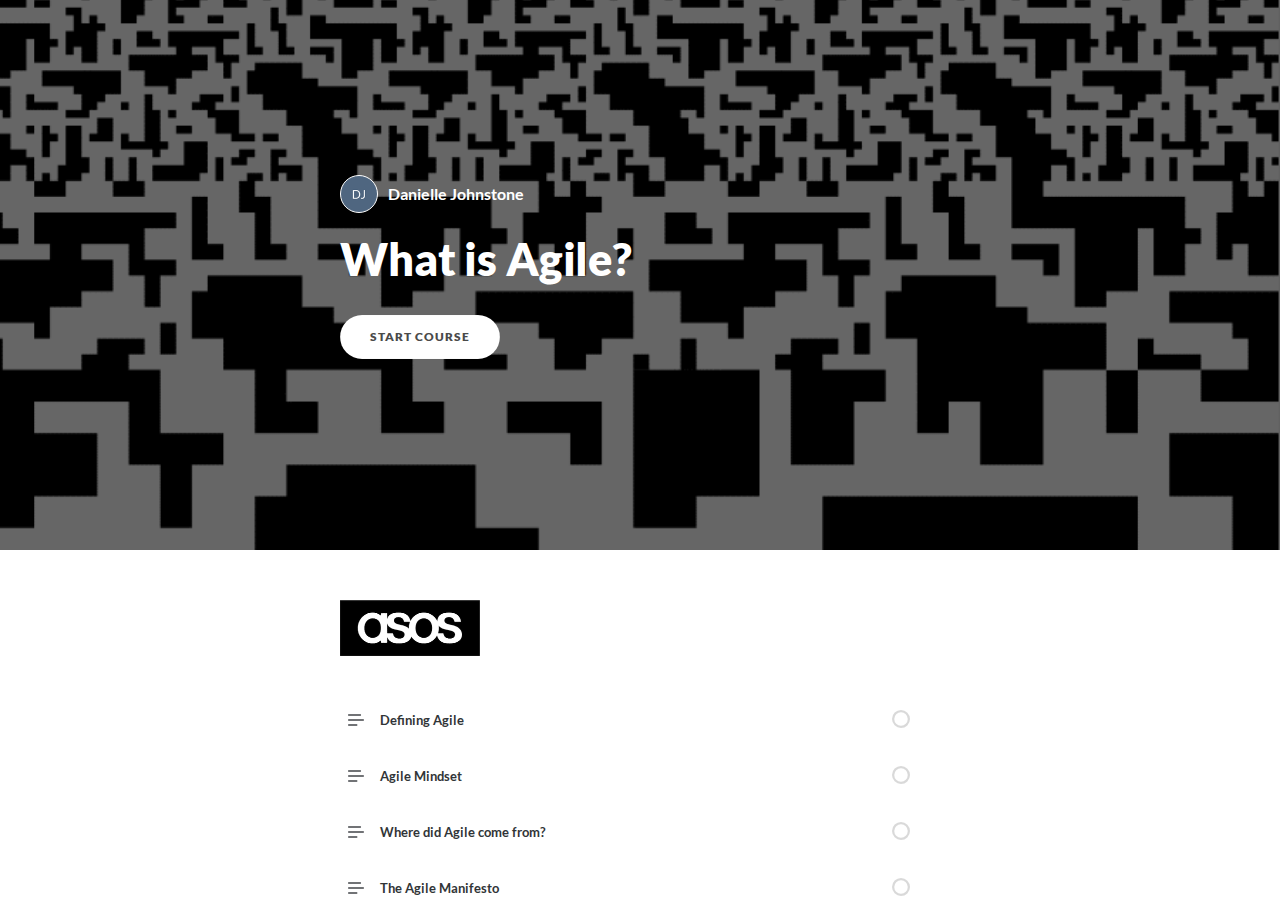
==== index.html @ 7e44b884 "Add files via upload" ====
<!DOCTYPE html>
<html lang="en" class="">
  <head>
    <meta http-equiv="X-UA-Compatible" content="IE=edge,chrome=1">
    <meta name="viewport" content="width=device-width, initial-scale=1">
    <meta charset="utf-8">

    <title>What is Agile? </title>

    <link type="text/css" rel="stylesheet" href="lib/icomoon.css">
    <link type="text/css" rel="stylesheet" href="lib/main.bundle.css">
    <script type="text/javascript" src="lib/player-0.0.11.min.js"></script>
    <script type="text/javascript" src="lib/lzwcompress.js"></script>

    <!-- Resize Hack -->
    <script type="text/javascript">
      window.resizeTo(screen.width, screen.height);
    </script>
    
    <!--[if lt IE 9]>
    <script src="//html5shiv.googlecode.com/svn/trunk/html5.js"></script>
    <![endif]-->
  </head>
  <body>
    <style>
      .brand--head, .brand--head *   { font-family: 'ASOS Sans Text' !important; }
      .brand--body, .brand--body *   { font-family: 'ASOS Sans Text' !important; }
      .brand--lhead, .brand--lhead * { font-family: 'ASOS Sans Text' !important; }
      .brand--lbody, .brand--lbody * { font-family: 'ASOS Sans Text' !important; }
      .brand--ui, .brand--ui *       { font-family: 'Lato' !important; }

      .brand--beforeHead:before { font-family: 'ASOS Sans Text' !important; }
      .brand--afterHead:after { font-family: 'ASOS Sans Text' !important; }

      .brand--background        { background-color: #FF385C !important; }
      .brand--background-all *  { background-color: #FF385C !important; }
      .brand--border            { border-color: #FF385C !important; }
      .brand--color             { color: #FF385C !important; }
      .brand--color-all *       { color: #FF385C !important; }
      .brand--shadow            { box-shadow: 0 0 0 0.2rem #FF385C !important; }
      .brand--shadow-all *      { box-shadow: 0 0 0 0.2rem #FF385C !important; }
      .brand--fill              { fill: #FF385C !important; }
      .brand--stroke            { stroke: #FF385C !important; }

      .brand--beforeBackground:before { background-color: #FF385C !important; }
      .brand--beforeBorder:before     { border-color: #FF385C !important; }
      .brand--beforeColor:before      { color: #FF385C !important; }

      .brand--afterBackground:after { background-color: #FF385C !important; }
      .brand--afterBorder:after     { border-color: #FF385C !important; }
      .brand--afterColor:after      { color: #FF385C !important; }

      /* should be applied to containers where links
         need to appear in brand color */
      .brand--linkColor a { color: #FF385C !important; }

      /* should be applied to containers where links
         need to change to brand color on hover */
      .brand--linkColorHover a:hover { color: #FF385C !important; }

      /* should be applied to any single element that
         needs to change color on hover */
      .brand--hoverColor:hover { color: #FF385C !important; }

      /* TODO: probably need a way to create a 5-10% darker/lighter color */
      .brand--linkColor a:hover,
      .button.brand--background:hover { opacity: .65 !important; }

      @media (min-width: 47.9375em) { /* 768px */
        .brand--min768--background { background-color: #FF385C !important; }
        .brand--min768--border     { border-color: #FF385C !important; }
        .brand--min768--color      { color: #FF385C !important; }
      }

      @media (max-width: 47.9375em) { /* 768px */
        .brand--max768--background { background-color: #FF385C !important; }
        .brand--max768--border     { border-color: #FF385C !important; }
        .brand--max768--color      { color: #FF385C !important; }
      }
    </style>
    <div id="app"></div>
    <script type="text/javascript">
  (function(root) {
    window.labelSet = {"id":"nV2_aOqWJse--3b77nsTFACg","author":"aid|3aca7b11-3ef2-49eb-9573-bd2bbcf15d71","name":"English","defaultId":1,"defaultSet":true,"labels":{"result":"result","search":"search","results":"results","quizNext":"NEXT","tabGroup":"Tab","codeGroup":"Code","noResults":"No results for","noteGroup":"Note","quizScore":"COMPLETE","quizStart":"SEE MODEL","courseExit":"EXIT COURSE","courseHome":"Home","lessonName":"Lesson","quizSubmit":"SUBMIT","quoteGroup":"Quote","salutation":"👋 Bye!","buttonGroup":"Button","courseStart":"START COURSE","embedViewOn":"VIEW ON","exitMessage":"You may now leave this page.","quizCorrect":"Great!","quizPassing":"","quizResults":"Results","courseResume":"RESUME COURSE","processStart":"START","processSwipe":"Swipe to continue","quizContinue":"Continue","quizLandmark":"Quiz","quizQuestion":"MODEL","courseDetails":"DETAILS","embedReadMore":"Read more","feedbackGroup":"Feedback","quizIncorrect":"Incorrect","quizTakeAgain":"TRY AGAIN","sortingReplay":"REPLAY","accordionGroup":"Accordion","embedLinkGroup":"Embedded web content","lessonComplete":"COMPLETE","statementGroup":"Statement","storylineGroup":"Storyline","attachmentGroup":"File Attachment","embedPhotoGroup":"Embedded photo","embedVideoGroup":"Embedded video","playButtonLabel":"Play","processComplete":"Complete","processLandmark":"Process","processNextStep":"NEXT STEP","processStepName":"Step","seekSliderLabel":"Seek","sortingLandmark":"Sorting Activity","audioPlayerGroup":"Audio player. You can use the space bar to toggle playback and arrow keys to scrub.","buttonStackGroup":"Button stack","embedPlayerGroup":"Embedded media player","lessonRestricted":"Lessons must be completed in order","pauseButtonLabel":"Pause","scenarioComplete":"Scenario Complete!","scenarioContinue":"CONTINUE","scenarioTryAgain":"TRY AGAIN","textOnImageGroup":"Text on image","timelineLandmark":"Timeline","urlEmbedLandmark":"URL/Embed","videoPlayerGroup":"Video player. You can use the space bar to toggle playback and arrow keys to scrub.","blocksClickToFlip":"Click to flip","blocksPreposition":"of","bulletedListGroup":"Bulleted list","checkboxListGroup":"Checkbox list","imageAndTextGroup":"Image and text","imageGalleryGroup":"Image gallery","lessonPreposition":"of","numberedListGroup":"Numbered list","processLessonName":"Lesson","processStartAgain":"START AGAIN","scenarioStartOver":"START OVER","courseSkipToLesson":"SKIP TO LESSON","flashcardBackLabel":"Flashcard back","flashcardGridGroup":"Flashcard grid","nextFlashCardLabel":"Next flashcard","a11yRegionNavLesson":"Navigation menu","flashcardFrontLabel":"Flashcard front","flashcardStackGroup":"Flashcard stack","knowledgeCheckGroup":"Knowledge check","sortingCardsCorrect":"Cards Correct","a11yRegionMainLesson":"Lesson content","hamburgerButtonLabel":"Course Overview Sidebar","lessonHeaderLandmark":"Lesson Header","numberedDividerGroup":"Numbered divider","a11yRegionNavOverview":"Table of contents","lessonContentLandmark":"Lesson Content","lessonSidebarLandmark":"Lesson Sidebar","quizAnswerPlaceholder":"Type your answer here","a11yRegionMainOverview":"Course overview","labeledGraphicLandmark":"Labeled Graphic","previousFlashCardLabel":"Previous flashcard","processStepPreposition":"of","overviewPageTitleSuffix":"Overview","quizAcceptableResponses":"Acceptable responses","quizRequirePassingScore":"You must describe this model to complete","timelineCardGroupPrefix":"Timeline Card","labeledGraphicBubbleLabel":"Labeled graphic bubble","labeledGraphicMarkerLabel":"Labeled graphic marker","labeledGraphicNextMarkerLabel":"Next marker","labeledGraphicPreviousMarkerLabel":"Previous marker","a11yGroupAudioPlayer":"Audio player","a11yGroupVideoPlayer":"Video player"},"deleted":false,"createdAt":"2022-06-07T15:04:15.568Z","updatedAt":"2022-10-12T09:21:20.914Z","iso639Code":"en","transferredAt":null};
    window.courseData = "[base64]/[base64]/IEhvdyBkaWQgeW91ciByZXN1bHRzIGNvbXBhcmU/[base64]/[base64]/[base64]/[base64]/[base64]/[base64]/[base64]/[base64]/PC9zcGFuPjwvcD48cD48c3BhbiBzdHlsZT1cImZvbnQtc2l6ZTogMjRweDtcIj5DYW4geW91IHNwb3QgYW55IGFyZWFzIGluIHlvdXIgd29yayB0aGF0IGNvdWxkIGJlbmVmaXQgZnJvbSBtb3JlIGFnaWxpdHk/[base64]";
    window.partnerContent = [];

    function isExport() {
      return true;
    }

    function resolvePath(path) {
      return ('assets/').concat(path);
    }

    function resolveFontPath(font) {
      return ('lib/fonts/').concat(font.key.split('/').reverse()[0]);
    }

    root.Runtime = {
      isExport: isExport,
      resolvePath: resolvePath,
      resolveFontPath: resolveFontPath
    };
  }(window));
</script>

    
    <script src="lib/main.bundle.js"></script>
    
  </body>
</html>
---- lib/icomoon.css ----
@font-face {
	font-family: 'icomoon';
	src:  url('fonts/icomoon.ttf') format('truetype'),
				url('fonts/icomoon.woff') format('woff');
	font-weight: normal;
	font-style: normal;
}

[class^="icon-"], [class*=" icon-"] {
	/* use !important to prevent issues with browser extensions that change fonts */
	font-family: 'icomoon' !important;
	speak: none;
	font-style: normal;
	font-weight: normal;
	font-variant: normal;
	text-transform: none;
	line-height: 1;

	/* Better Font Rendering =========== */
	-webkit-font-smoothing: antialiased;
	-moz-osx-font-smoothing: grayscale;
}

.icon-edit-author-name:before {
	content: "\e976";
}
.icon-lock:before {
	content: "\e977";
}
.icon-checkmark-valid:before {
	content: "\e95d";
}
.icon-close-media-panel:before {
	content: "\e95e";
}
.icon-trash4:before {
	content: "\e95f";
}
.icon-x-invalid-url:before {
	content: "\e960";
}
.icon-attach2:before {
	content: "\e961";
}
.icon-bold:before {
	content: "\e962";
}
.icon-fontcolor:before {
	content: "\e963";
}
.icon-fontsize:before {
	content: "\e964";
}
.icon-italic:before {
	content: "\e965";
}
.icon-link:before {
	content: "\e966";
}
.icon-orderedlist:before {
	content: "\e967";
}
.icon-quote:before {
	content: "\e968";
}
.icon-unorderedlist:before {
	content: "\e969";
}
.icon-feedback:before {
	content: "\e910";
}
.icon-review:before {
	content: "\e911";
}
.icon-customizable:before {
	content: "\e908";
}
.icon-design:before {
	content: "\e909";
}
.icon-interactions:before {
	content: "\e90a";
}
.icon-questions:before {
	content: "\e90b";
}
.icon-scenarios2:before {
	content: "\e90c";
}
.icon-slides:before {
	content: "\e90d";
}
.icon-desktop:before {
	content: "\e902";
}
.icon-expressions:before {
	content: "\e903";
}
.icon-poses:before {
	content: "\e904";
}
.icon-retina:before {
	content: "\e905";
}
.icon-scenarios:before {
	content: "\e906";
}
.icon-transparency:before {
	content: "\e907";
}
.icon-Master-01:before {
	content: "\e934";
}
.icon-Master-02:before {
	content: "\e93a";
}
.icon-Master-03:before {
	content: "\e939";
}
.icon-Master-04:before {
	content: "\e936";
}
.icon-Master-05:before {
	content: "\e93b";
}
.icon-Master-06:before {
	content: "\e935";
}
.icon-Master-07:before {
	content: "\e937";
}
.icon-Master-08:before {
	content: "\e938";
}
.icon-Master-09:before {
	content: "\e922";
}
.icon-Master-10:before {
	content: "\e926";
}
.icon-Master-11:before {
	content: "\e924";
}
.icon-Master-12:before {
	content: "\e928";
}
.icon-Master-13:before {
	content: "\e923";
}
.icon-Master-14:before {
	content: "\e925";
}
.icon-Master-15:before {
	content: "\e929";
}
.icon-Master-16:before {
	content: "\e927";
}
.icon-Master-17:before {
	content: "\e92b";
}
.icon-Master-18:before {
	content: "\e92c";
}
.icon-Master-19:before {
	content: "\e92d";
}
.icon-Master-20:before {
	content: "\e92e";
}
.icon-Master-21:before {
	content: "\e92f";
}
.icon-Master-22:before {
	content: "\e930";
}
.icon-Master-23:before {
	content: "\e931";
}
.icon-Master-24:before {
	content: "\e932";
}
.icon-Master-25:before {
	content: "\e933";
}
.icon-Master-26:before {
	content: "\e92a";
}
.icon-check-circle:before {
	content: "\e803";
}
.icon-trash:before {
	content: "\e804";
}
.icon-rotation:before {
	content: "\e91a";
}
.icon-vector:before {
	content: "\e91b";
}
.icon-mute:before {
	content: "\e90e";
}
.icon-volume:before {
	content: "\e90f";
}
.icon-logo:before {
	content: "\e805";
}
.icon-share:before {
	content: "\e801";
}
.icon-sorting:before {
	content: "\e91c";
}
.icon-more:before {
	content: "\e91d";
}
.icon-copy:before {
	content: "\e951";
}
.icon-clock:before {
	content: "\e915";
}
.icon-quotes-left:before {
	content: "\e918";
}
.icon-list-numbered:before {
	content: "\e916";
}
.icon-list2:before {
	content: "\e917";
}
.icon-plus:before {
	content: "\e60a";
}
.icon-info:before {
	content: "\e974";
}
.icon-cross:before {
	content: "\e913";
}
.icon-checkmark:before {
	content: "\e975";
}
.icon-arrow-up2:before {
	content: "\e959";
}
.icon-arrow-down2:before {
	content: "\e95a";
}
.icon-sort-alpha-asc:before {
	content: "\e912";
}
.icon-rtf:before {
	content: "\e94b";
}
.icon-doc:before {
	content: "\e94a";
}
.icon-pdf:before {
	content: "\e94c";
}
.icon-ppt:before {
	content: "\e94d";
}
.icon-file:before {
	content: "\e94e";
}
.icon-xls:before {
	content: "\e94f";
}
.icon-zip:before {
	content: "\e950";
}
.icon-file-alt:before {
	content: "\e944";
}
.icon-doc-alt:before {
	content: "\e943";
}
.icon-pdf-alt:before {
	content: "\e945";
}
.icon-ppt-alt:before {
	content: "\e946";
}
.icon-rtf-alt:before {
	content: "\e947";
}
.icon-xls-alt:before {
	content: "\e948";
}
.icon-zip-alt:before {
	content: "\e949";
}
.icon-attach:before {
	content: "\e942";
}
.icon-reload:before {
	content: "\e941";
}
.icon-trash2:before {
	content: "\e60d";
}
.icon-arrow-left:before {
	content: "\e608";
}
.icon-arrow-right:before {
	content: "\e609";
}
.icon-check-alt:before {
	content: "\e606";
}
.icon-password-view:before {
	content: "\e972";
}
.icon-password-hide:before {
	content: "\e973";
}
.icon-view-grid:before {
	content: "\e96c";
}
.icon-grid-view:before {
	content: "\e96c";
}
.icon-view-list:before {
	content: "\e96d";
}
.icon-list-view:before {
	content: "\e96d";
}
.icon-blocks:before {
	content: "\e95b";
}
.icon-list3:before {
	content: "\e95c";
}
.icon-export:before {
	content: "\e958";
}
.icon-screencast:before {
	content: "\e957";
}
.icon-cursor:before {
	content: "\e956";
}
.icon-documents:before {
	content: "\e952";
}
.icon-duplicate:before {
	content: "\e952";
}
.icon-trash3:before {
	content: "\e953";
}
.icon-Article:before {
	content: "\e93c";
}
.icon-Interaction:before {
	content: "\e93d";
}
.icon-Quiz:before {
	content: "\e93e";
}
.icon-Video:before {
	content: "\e93f";
}
.icon-trashcan:before {
	content: "\e921";
}
.icon-marker_style:before {
	content: "\e920";
}
.icon-photo:before {
	content: "\e91f";
}
.icon-microphone:before {
	content: "\e91e";
}
.icon-plus2:before {
	content: "\e800";
}
.icon-processing:before {
	content: "\e607";
}
.icon-menu:before {
	content: "\e602";
}
.icon-headset:before {
	content: "\e603";
}
.icon-list:before {
	content: "\e604";
}
.icon-video:before {
	content: "\e605";
}
.icon-mail:before {
	content: "\e954";
}
.icon-remove:before {
	content: "\e955";
}
.icon-up-level-2:before {
	content: "\e96e";
}
.icon-up-level-list-2:before {
	content: "\e96f";
}
.icon-plus-circle:before {
	content: "\e802";
}
.icon-up-level:before {
	content: "\e970";
}
.icon-up-level-list:before {
	content: "\e971";
}
.icon-eye:before {
	content: "\e96b";
}
.icon-tick:before {
	content: "\e900";
}
.icon-check:before {
	content: "\e901";
}
.icon-link-alt:before {
	content: "\e919";
}
.icon-chevron-down:before {
	content: "\e60b";
}
.icon-chevron-up:before {
	content: "\e60c";
}
.icon-chevron-left:before {
	content: "\e600";
}
.icon-chevron:before {
	content: "\e601";
}
.icon-chevron-right:before {
	content: "\e601";
}
.icon-close-small:before {
	content: "\e940";
}
.icon-pie-chart:before {
	content: "\e914";
}
.icon-alert:before {
	content: "\e96a";
}
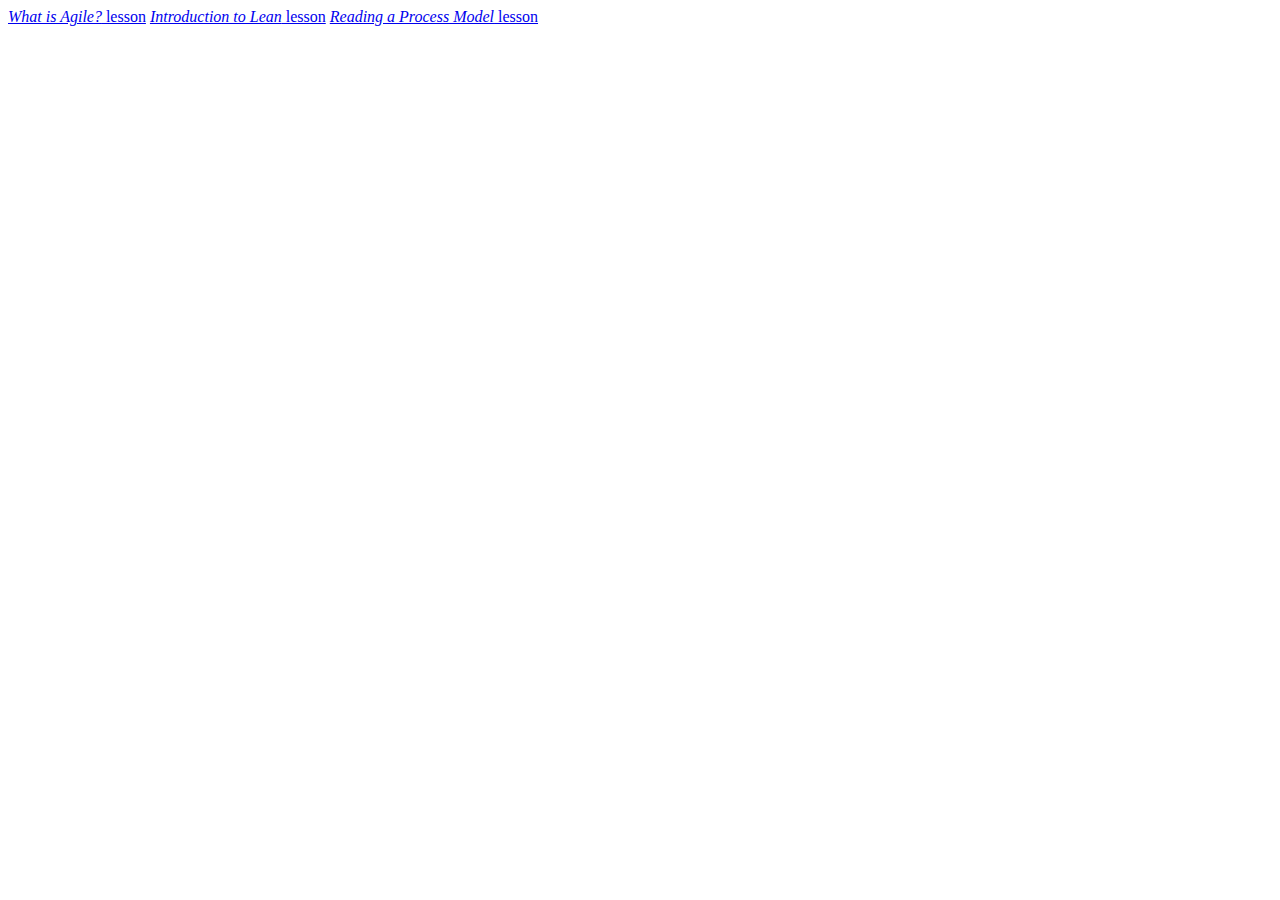
==== commit 6e48fc37: "new contents page" ====
--- a/index.html
+++ b/index.html
@@ -1,112 +1,9 @@
-<!DOCTYPE html>
-<html lang="en" class="">
-  <head>
-    <meta http-equiv="X-UA-Compatible" content="IE=edge,chrome=1">
-    <meta name="viewport" content="width=device-width, initial-scale=1">
-    <meta charset="utf-8">
-
-    <title>What is Agile? </title>
-
-    <link type="text/css" rel="stylesheet" href="lib/icomoon.css">
-    <link type="text/css" rel="stylesheet" href="lib/main.bundle.css">
-    <script type="text/javascript" src="lib/player-0.0.11.min.js"></script>
-    <script type="text/javascript" src="lib/lzwcompress.js"></script>
-
-    <!-- Resize Hack -->
-    <script type="text/javascript">
-      window.resizeTo(screen.width, screen.height);
-    </script>
-    
-    <!--[if lt IE 9]>
-    <script src="//html5shiv.googlecode.com/svn/trunk/html5.js"></script>
-    <![endif]-->
-  </head>
-  <body>
-    <style>
-      .brand--head, .brand--head *   { font-family: 'ASOS Sans Text' !important; }
-      .brand--body, .brand--body *   { font-family: 'ASOS Sans Text' !important; }
-      .brand--lhead, .brand--lhead * { font-family: 'ASOS Sans Text' !important; }
-      .brand--lbody, .brand--lbody * { font-family: 'ASOS Sans Text' !important; }
-      .brand--ui, .brand--ui *       { font-family: 'Lato' !important; }
-
-      .brand--beforeHead:before { font-family: 'ASOS Sans Text' !important; }
-      .brand--afterHead:after { font-family: 'ASOS Sans Text' !important; }
-
-      .brand--background        { background-color: #FF385C !important; }
-      .brand--background-all *  { background-color: #FF385C !important; }
-      .brand--border            { border-color: #FF385C !important; }
-      .brand--color             { color: #FF385C !important; }
-      .brand--color-all *       { color: #FF385C !important; }
-      .brand--shadow            { box-shadow: 0 0 0 0.2rem #FF385C !important; }
-      .brand--shadow-all *      { box-shadow: 0 0 0 0.2rem #FF385C !important; }
-      .brand--fill              { fill: #FF385C !important; }
-      .brand--stroke            { stroke: #FF385C !important; }
-
-      .brand--beforeBackground:before { background-color: #FF385C !important; }
-      .brand--beforeBorder:before     { border-color: #FF385C !important; }
-      .brand--beforeColor:before      { color: #FF385C !important; }
-
-      .brand--afterBackground:after { background-color: #FF385C !important; }
-      .brand--afterBorder:after     { border-color: #FF385C !important; }
-      .brand--afterColor:after      { color: #FF385C !important; }
-
-      /* should be applied to containers where links
-         need to appear in brand color */
-      .brand--linkColor a { color: #FF385C !important; }
-
-      /* should be applied to containers where links
-         need to change to brand color on hover */
-      .brand--linkColorHover a:hover { color: #FF385C !important; }
-
-      /* should be applied to any single element that
-         needs to change color on hover */
-      .brand--hoverColor:hover { color: #FF385C !important; }
-
-      /* TODO: probably need a way to create a 5-10% darker/lighter color */
-      .brand--linkColor a:hover,
-      .button.brand--background:hover { opacity: .65 !important; }
-
-      @media (min-width: 47.9375em) { /* 768px */
-        .brand--min768--background { background-color: #FF385C !important; }
-        .brand--min768--border     { border-color: #FF385C !important; }
-        .brand--min768--color      { color: #FF385C !important; }
-      }
-
-      @media (max-width: 47.9375em) { /* 768px */
-        .brand--max768--background { background-color: #FF385C !important; }
-        .brand--max768--border     { border-color: #FF385C !important; }
-        .brand--max768--color      { color: #FF385C !important; }
-      }
-    </style>
-    <div id="app"></div>
-    <script type="text/javascript">
-  (function(root) {
-    window.labelSet = {"id":"nV2_aOqWJse--3b77nsTFACg","author":"aid|3aca7b11-3ef2-49eb-9573-bd2bbcf15d71","name":"English","defaultId":1,"defaultSet":true,"labels":{"result":"result","search":"search","results":"results","quizNext":"NEXT","tabGroup":"Tab","codeGroup":"Code","noResults":"No results for","noteGroup":"Note","quizScore":"COMPLETE","quizStart":"SEE MODEL","courseExit":"EXIT COURSE","courseHome":"Home","lessonName":"Lesson","quizSubmit":"SUBMIT","quoteGroup":"Quote","salutation":"👋 Bye!","buttonGroup":"Button","courseStart":"START COURSE","embedViewOn":"VIEW ON","exitMessage":"You may now leave this page.","quizCorrect":"Great!","quizPassing":"","quizResults":"Results","courseResume":"RESUME COURSE","processStart":"START","processSwipe":"Swipe to continue","quizContinue":"Continue","quizLandmark":"Quiz","quizQuestion":"MODEL","courseDetails":"DETAILS","embedReadMore":"Read more","feedbackGroup":"Feedback","quizIncorrect":"Incorrect","quizTakeAgain":"TRY AGAIN","sortingReplay":"REPLAY","accordionGroup":"Accordion","embedLinkGroup":"Embedded web content","lessonComplete":"COMPLETE","statementGroup":"Statement","storylineGroup":"Storyline","attachmentGroup":"File Attachment","embedPhotoGroup":"Embedded photo","embedVideoGroup":"Embedded video","playButtonLabel":"Play","processComplete":"Complete","processLandmark":"Process","processNextStep":"NEXT STEP","processStepName":"Step","seekSliderLabel":"Seek","sortingLandmark":"Sorting Activity","audioPlayerGroup":"Audio player. You can use the space bar to toggle playback and arrow keys to scrub.","buttonStackGroup":"Button stack","embedPlayerGroup":"Embedded media player","lessonRestricted":"Lessons must be completed in order","pauseButtonLabel":"Pause","scenarioComplete":"Scenario Complete!","scenarioContinue":"CONTINUE","scenarioTryAgain":"TRY AGAIN","textOnImageGroup":"Text on image","timelineLandmark":"Timeline","urlEmbedLandmark":"URL/Embed","videoPlayerGroup":"Video player. You can use the space bar to toggle playback and arrow keys to scrub.","blocksClickToFlip":"Click to flip","blocksPreposition":"of","bulletedListGroup":"Bulleted list","checkboxListGroup":"Checkbox list","imageAndTextGroup":"Image and text","imageGalleryGroup":"Image gallery","lessonPreposition":"of","numberedListGroup":"Numbered list","processLessonName":"Lesson","processStartAgain":"START AGAIN","scenarioStartOver":"START OVER","courseSkipToLesson":"SKIP TO LESSON","flashcardBackLabel":"Flashcard back","flashcardGridGroup":"Flashcard grid","nextFlashCardLabel":"Next flashcard","a11yRegionNavLesson":"Navigation menu","flashcardFrontLabel":"Flashcard front","flashcardStackGroup":"Flashcard stack","knowledgeCheckGroup":"Knowledge check","sortingCardsCorrect":"Cards Correct","a11yRegionMainLesson":"Lesson content","hamburgerButtonLabel":"Course Overview Sidebar","lessonHeaderLandmark":"Lesson Header","numberedDividerGroup":"Numbered divider","a11yRegionNavOverview":"Table of contents","lessonContentLandmark":"Lesson Content","lessonSidebarLandmark":"Lesson Sidebar","quizAnswerPlaceholder":"Type your answer here","a11yRegionMainOverview":"Course overview","labeledGraphicLandmark":"Labeled Graphic","previousFlashCardLabel":"Previous flashcard","processStepPreposition":"of","overviewPageTitleSuffix":"Overview","quizAcceptableResponses":"Acceptable responses","quizRequirePassingScore":"You must describe this model to complete","timelineCardGroupPrefix":"Timeline Card","labeledGraphicBubbleLabel":"Labeled graphic bubble","labeledGraphicMarkerLabel":"Labeled graphic marker","labeledGraphicNextMarkerLabel":"Next marker","labeledGraphicPreviousMarkerLabel":"Previous marker","a11yGroupAudioPlayer":"Audio player","a11yGroupVideoPlayer":"Video player"},"deleted":false,"createdAt":"2022-06-07T15:04:15.568Z","updatedAt":"2022-10-12T09:21:20.914Z","iso639Code":"en","transferredAt":null};
-    window.courseData = "[base64]/[base64]/IEhvdyBkaWQgeW91ciByZXN1bHRzIGNvbXBhcmU/[base64]/[base64]/[base64]/[base64]/[base64]/[base64]/[base64]/[base64]/PC9zcGFuPjwvcD48cD48c3BhbiBzdHlsZT1cImZvbnQtc2l6ZTogMjRweDtcIj5DYW4geW91IHNwb3QgYW55IGFyZWFzIGluIHlvdXIgd29yayB0aGF0IGNvdWxkIGJlbmVmaXQgZnJvbSBtb3JlIGFnaWxpdHk/[base64]";
-    window.partnerContent = [];
-
-    function isExport() {
-      return true;
-    }
-
-    function resolvePath(path) {
-      return ('assets/').concat(path);
-    }
-
-    function resolveFontPath(font) {
-      return ('lib/fonts/').concat(font.key.split('/').reverse()[0]);
-    }
-
-    root.Runtime = {
-      isExport: isExport,
-      resolvePath: resolvePath,
-      resolveFontPath: resolveFontPath
-    };
-  }(window));
-</script>
-
-    
-    <script src="lib/main.bundle.js"></script>
-    
-  </body>
+<html>
+	<head>
+	</head>
+	<body>
+		<a href="agile/index.html" target="_blank"><i>What is Agile?</i> lesson</a>
+		<a href="leanwhitebelt/index.html" target="_blank"><i>Introduction to Lean</i> lesson</a>
+		<a href="processmodel//index.html" target="_blank"><i>Reading a Process Model</i> lesson
+	</body>
 </html>
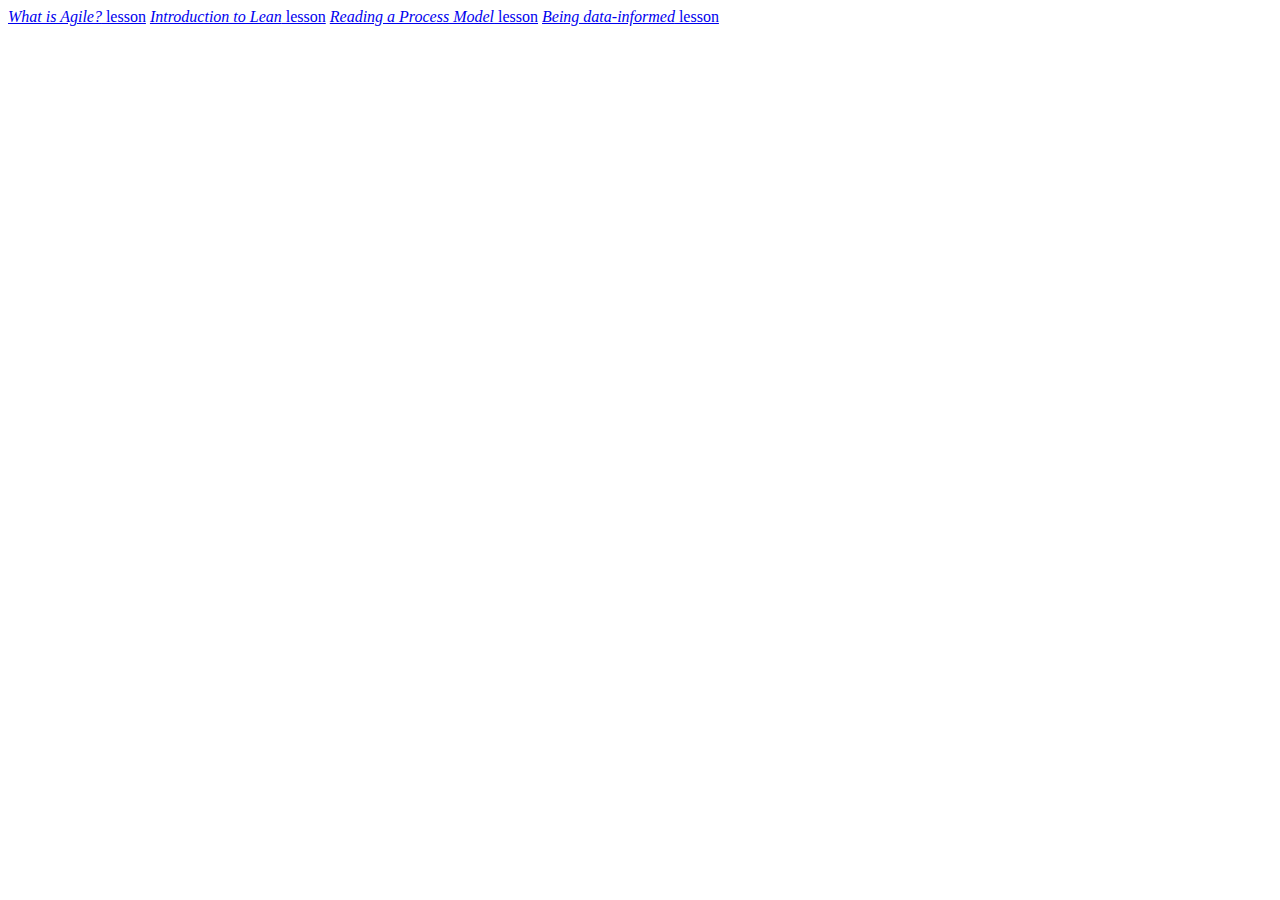
==== commit f3db733c: "Update index.html" ====
--- a/index.html
+++ b/index.html
@@ -4,6 +4,7 @@
 	<body>
 		<a href="agile/index.html" target="_blank"><i>What is Agile?</i> lesson</a>
 		<a href="leanwhitebelt/index.html" target="_blank"><i>Introduction to Lean</i> lesson</a>
-		<a href="processmodel//index.html" target="_blank"><i>Reading a Process Model</i> lesson
+		<a href="processmodel/index.html" target="_blank"><i>Reading a Process Model</i> lesson</a>
+		<a href="data/index.html" target="_blank"><i>Being data-informed</i> lesson</a>
 	</body>
 </html>
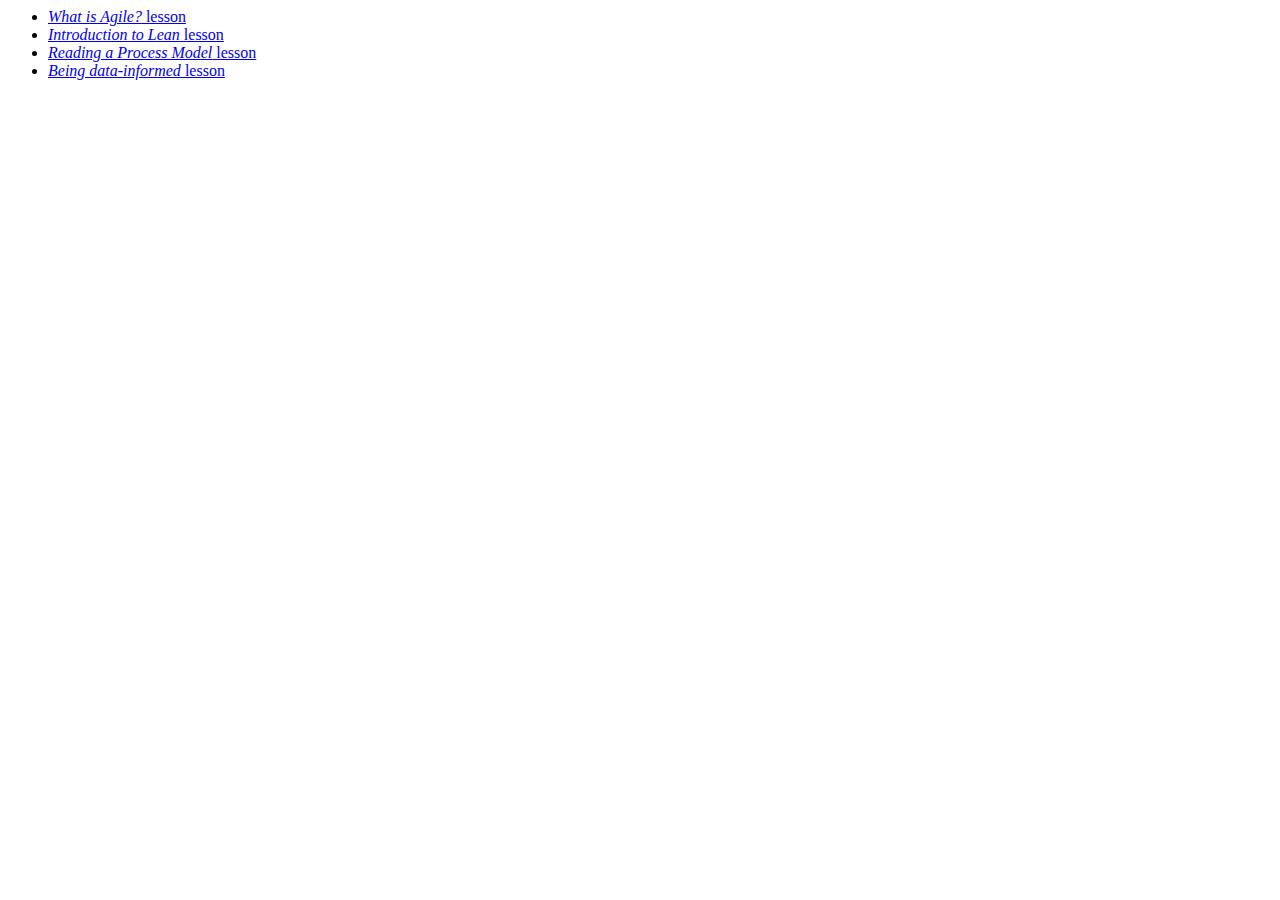
==== commit e2003d3d: "Update index.html" ====
--- a/index.html
+++ b/index.html
@@ -2,9 +2,11 @@
 	<head>
 	</head>
 	<body>
-		<a href="agile/index.html" target="_blank"><i>What is Agile?</i> lesson</a>
-		<a href="leanwhitebelt/index.html" target="_blank"><i>Introduction to Lean</i> lesson</a>
-		<a href="processmodel/index.html" target="_blank"><i>Reading a Process Model</i> lesson</a>
-		<a href="data/index.html" target="_blank"><i>Being data-informed</i> lesson</a>
+		<ul>
+			<li><a href="agile/index.html" target="_blank"><i>What is Agile?</i> lesson</a></li>
+			<li><a href="leanwhitebelt/index.html" target="_blank"><i>Introduction to Lean</i> lesson</a></li>
+			<li><a href="processmodel/index.html" target="_blank"><i>Reading a Process Model</i> lesson</a></li>
+			<li><a href="data/index.html" target="_blank"><i>Being data-informed</i> lesson</a></li>
+		</ul>
 	</body>
 </html>
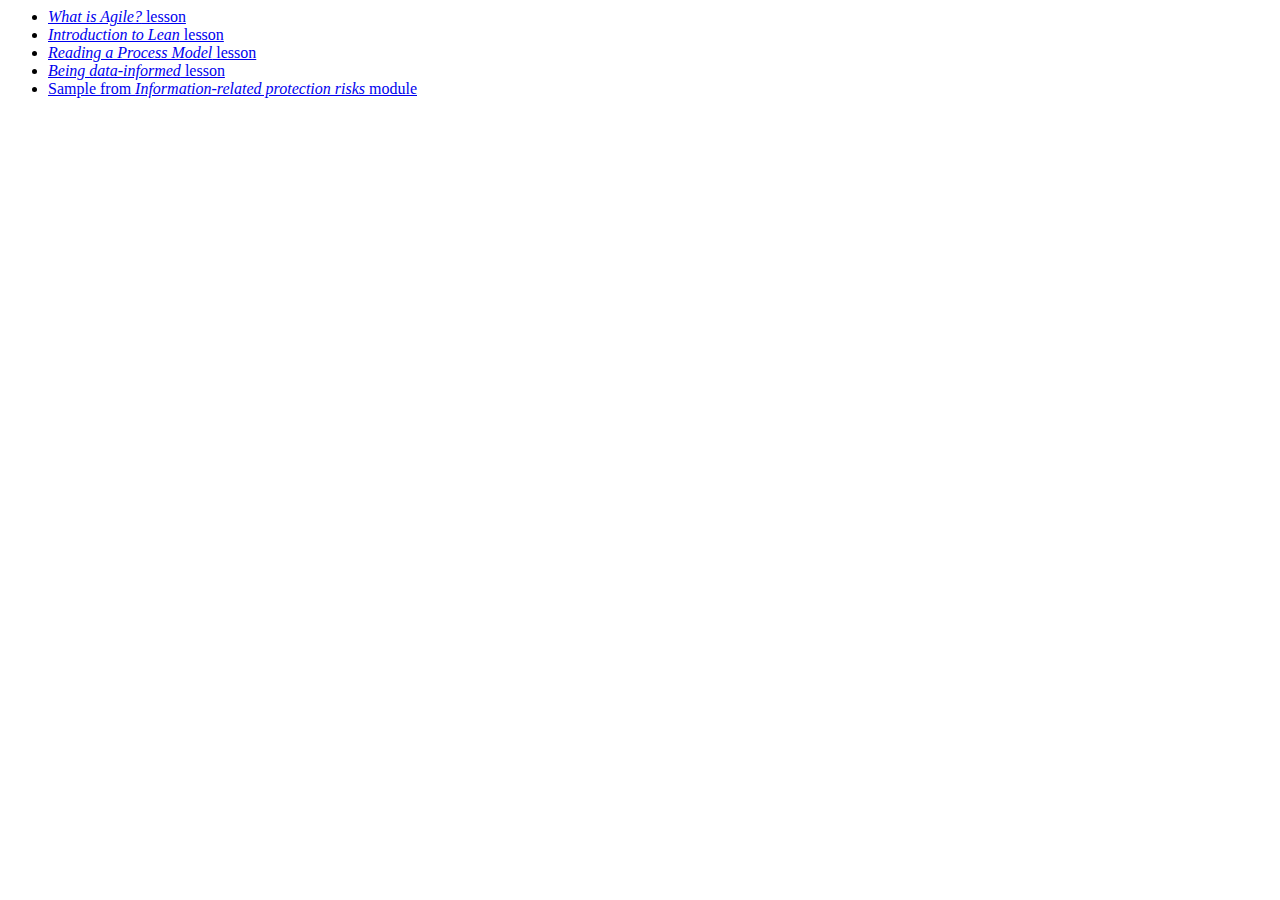
==== commit 4c82c53b: "Update index.html" ====
--- a/index.html
+++ b/index.html
@@ -7,6 +7,7 @@
 			<li><a href="leanwhitebelt/index.html" target="_blank"><i>Introduction to Lean</i> lesson</a></li>
 			<li><a href="processmodel/index.html" target="_blank"><i>Reading a Process Model</i> lesson</a></li>
 			<li><a href="data/index.html" target="_blank"><i>Being data-informed</i> lesson</a></li>
+			<li><a href="protection/index.html" target="_blank">Sample from <i>Information-related protection risks</i> module</a></li>
 		</ul>
 	</body>
 </html>
